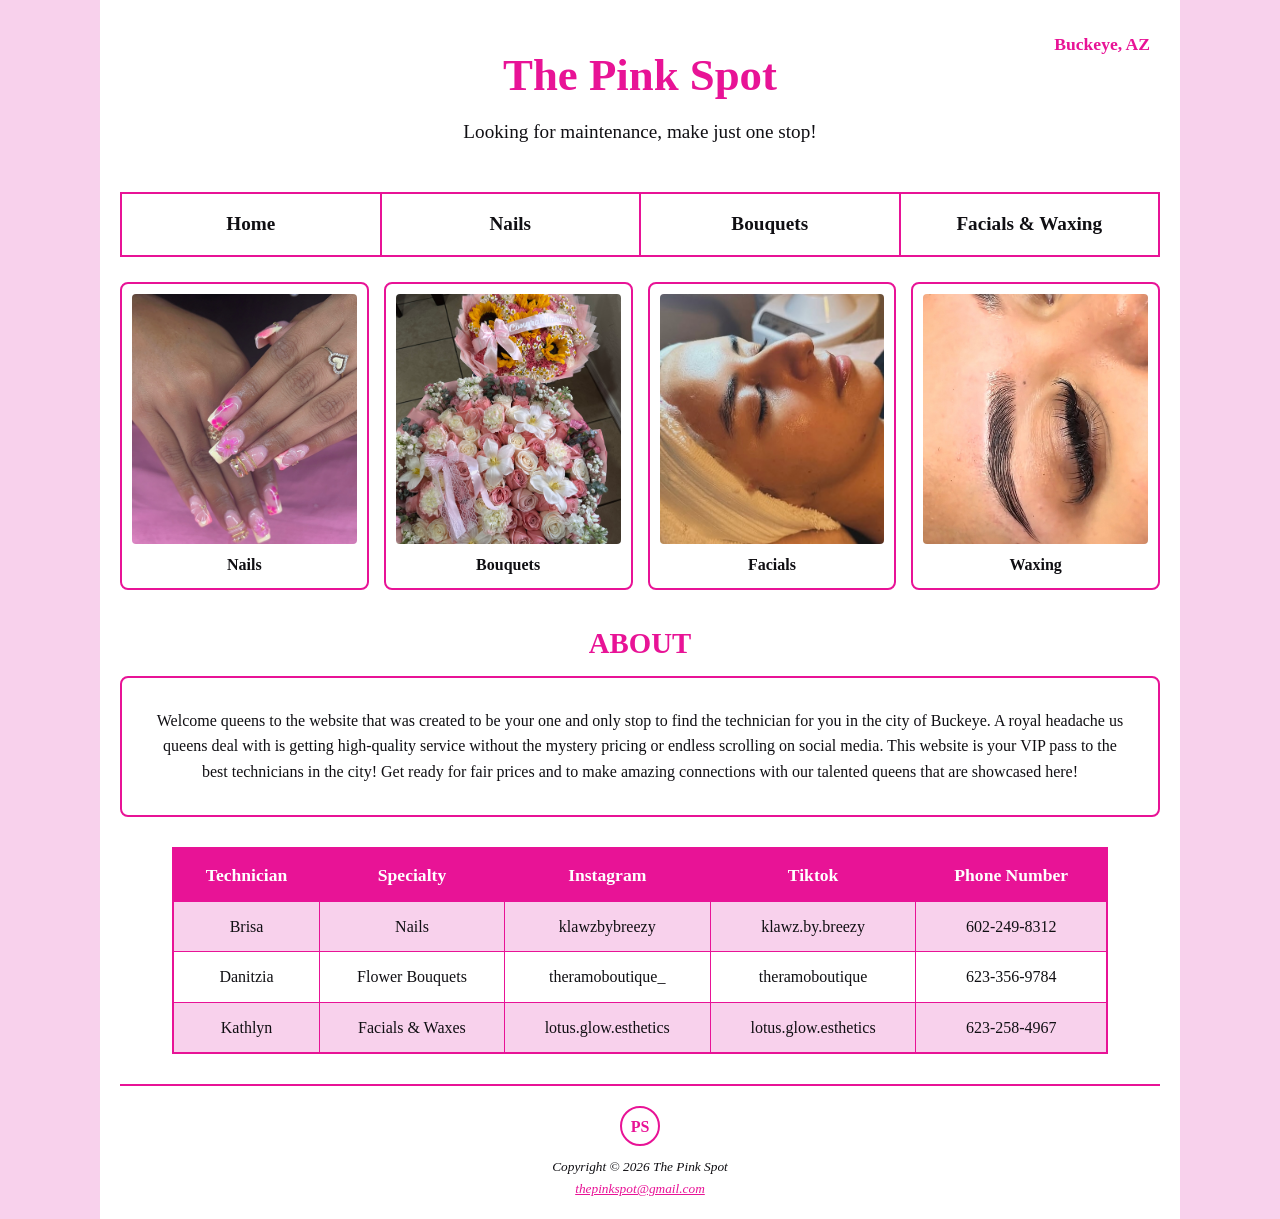
==== index.html @ 0b431683 "Add files via upload" ====
<!DOCTYPE html>
<html lang="en">
<head>
    <title>The Pink Spot - Buckeye, AZ</title>
    <meta charset="UTF-8">
    <meta name="viewport" content="width=device-width, initial-scale=1.0">
    <link rel="stylesheet" href="pinkspot.css">
</head>
<body>
    <div id="wrapper">
        <header>
            <div id="location">Buckeye, AZ</div>
            <h1>The Pink Spot</h1>
            <p class="tagline">Looking for maintenance, make just one stop!</p>
        </header>

         <nav>
             <ul>
        
                <li><a href="index.html">Home</a></li>
                <li><a href="nails.html">Nails</a></li>
                <li><a href="bouquets.html">Bouquets</a></li>
                <li><a href="facials&waxing.html">Facials & Waxing</a></li>
             </ul>
          </nav>

          <main>

            <section id="services-grid">
                <div class="service-box">
                    <img src="Brisa Nails-Home.jpeg" alt="Nails Service">
                    <p class="service-label">Nails</p>
                </div>
                <div class="service-box">
                    <img src="DD's Flowers-Home.jpeg" alt="Flower Bouquet Services">
                    <p class="service-label">Bouquets</p>
                </div>
                <div class="service-box">
                    <img src="facials-home.jpg" alt="Facials Service">
                    <p class="service-label">Facials</p>
                </div>
                <div class="service-box">
                    <img src="Waxing-home.jpg" alt="Waxing Services">
                    <p class="service-label">Waxing</p>
                </div>
            </section>

            <section id="about">
                <h2>ABOUT</h2>
                <div class="about-content">
                    <p>Welcome queens to the website that was created to be your one and only stop to find the technician for you in the city of Buckeye. A royal headache us queens deal with is getting high-quality service without the mystery pricing or endless scrolling on social media. This website is your VIP pass to the best technicians in the city! Get ready for fair prices and to make amazing connections with our talented queens that are showcased here!
</p>
                </div>
            </section>

            <table>
            <tr>
                <th>Technician</th>
                <th>Specialty</th>
                <th>Instagram</th>
                <th>Tiktok</th>
                <th>Phone Number</th>
            </tr>
            <tr>
                <td class="text">Brisa</td>
                <td class="text">Nails</td>
                <td class="text">klawzbybreezy</td>
                <td class="text">klawz.by.breezy</td>
                <td>602-249-8312</td>
            </tr>

            <tr>
                <td class="text">Danitzia</td>
                <td class="text">Flower Bouquets</td>
                <td class="text">theramoboutique_</td>
                <td class="text">theramoboutique</td>
                <td>623-356-9784</td>
            </tr>

            <tr>
                <td class="text">Kathlyn</td>
                <td class="text">Facials & Waxes</td>
                <td class="text">lotus.glow.esthetics</td>
                <td class="text">lotus.glow.esthetics</td>
                <td>623-258-4967</td>
            </tr>
         </table>

          </main>

        <footer>
            <div id="footer-logo">PS</div>
        <small>
            <i>
                Copyright &copy; 2026 The Pink Spot<br>
                <a href="mailto:lthepinkspot@gmail.com">thepinkspot@gmail.com</a>
            </i>
        </small>
    </footer>
  </div>  
</body>
</html>
---- pinkspot.css ----
:root {
    --text: #100f13;       
    --background: #f8d1ec; 
    --primary: #f480df;    
    --secondary: #e81396;  
    --accent: #ff3bdb;     
}

* {
    box-sizing: border-box;
    margin: 0;
    padding: 0;
}

body {
    background-color: var(--background);
    color: var(--text);
    font-family: "Chalkboard SE","Comic Sans MS" sans-serif;
    line-height: 1.6;
}

#wrapper {
    max-width: 1080px;
    margin: 0 auto;
    background-color: #ffffff;
    padding: 20px;
}


header {
    text-align: center;
    position: relative;
    padding: 20px 0;
}

#location {
    position: absolute;
    top: 10px;
    right: 10px;
    font-size: 1.1rem;
    color: var(--secondary);
    font-weight: bold;
}

header h1 {
    font-size: 2.8rem;
    color: var(--secondary);
    margin-bottom: 5px;
}

header .tagline {
    font-size: 1.2rem;
    color: var(--text);
}


nav {
    margin: 25px 0;
}

nav ul {
    display: flex;
    list-style-type: none;
    border: 2px solid var(--secondary);
}

nav li {
    flex: 1;
    text-align: center;
}

nav li:not(:last-child) {
    border-right: 2px solid var(--secondary);
}

nav a {
    display: block;
    padding: 15px 10px;
    color: var(--text);
    text-decoration: none;
    font-size: 1.2rem;
    font-weight: bold;
    background-color: #ffffff;
}

nav a:hover {
    background-color: var(--primary);
    color: #ffffff;
}


#services-grid {
    display: grid;
    grid-template-columns: repeat(4, 1fr);
    gap: 15px;
    margin-bottom: 30px;
}

.service-box {
    border: 2px solid var(--secondary);
    border-radius: 8px;
    padding: 10px;
    text-align: center;
    background-color: #ffffff;
}

.service-box img {
    width: 100%;
    height: 250px;
    object-fit: cover;
    border-radius: 4px;
    display: block;
}

.service-label {
    margin-top: 8px;
    font-weight: bold;
    color: var(--text);
}


#about {
    margin-bottom: 30px;
    text-align: center;
}

#about h2 {
    color: var(--secondary);
    font-size: 1.8rem;
    margin-bottom: 10px;
}

.about-content {
    border: 2px solid var(--secondary);
    padding: 30px;
    border-radius: 8px;
    min-height: 120px;
}

table {
    width: 90%;
    margin: 25px auto;
    border-collapse: collapse;
    border: 2px solid var(--secondary);
}

th, td {
    padding: 12px;
    text-align: center;
    border: 1px solid var(--secondary);
}

th {
    background-color: var(--secondary);
    color: #ffffff;
    font-size: 1.1rem;
}

tr:nth-of-type(even) {
    background-color: var(--background);
}

footer {
    display: flex;
    flex-direction: column;
    align-items: center;
    justify-content: center;
    gap: 10px;
    text-align: center;
    padding-top: 20px;
    border-top: 2px solid var(--secondary);
    margin-top: 30px;
}

#footer-logo {
    width: 40px;
    height: 40px;
    border: 2px solid var(--secondary);
    border-radius: 50%;
    display: flex;
    align-items: center;
    justify-content: center;
    font-weight: bold;
    color: var(--secondary);
}

footer a {
    color: var(--secondary);
}

/* Mobile Responsiveness */
@media (max-width: 768px) {
    #services-grid {
        grid-template-columns: repeat(2, 1fr);
    }

    table {
        width: 100%;
        font-size: 0.9rem;
    }
    
    th, td {
        padding: 8px 4px;
    }
}
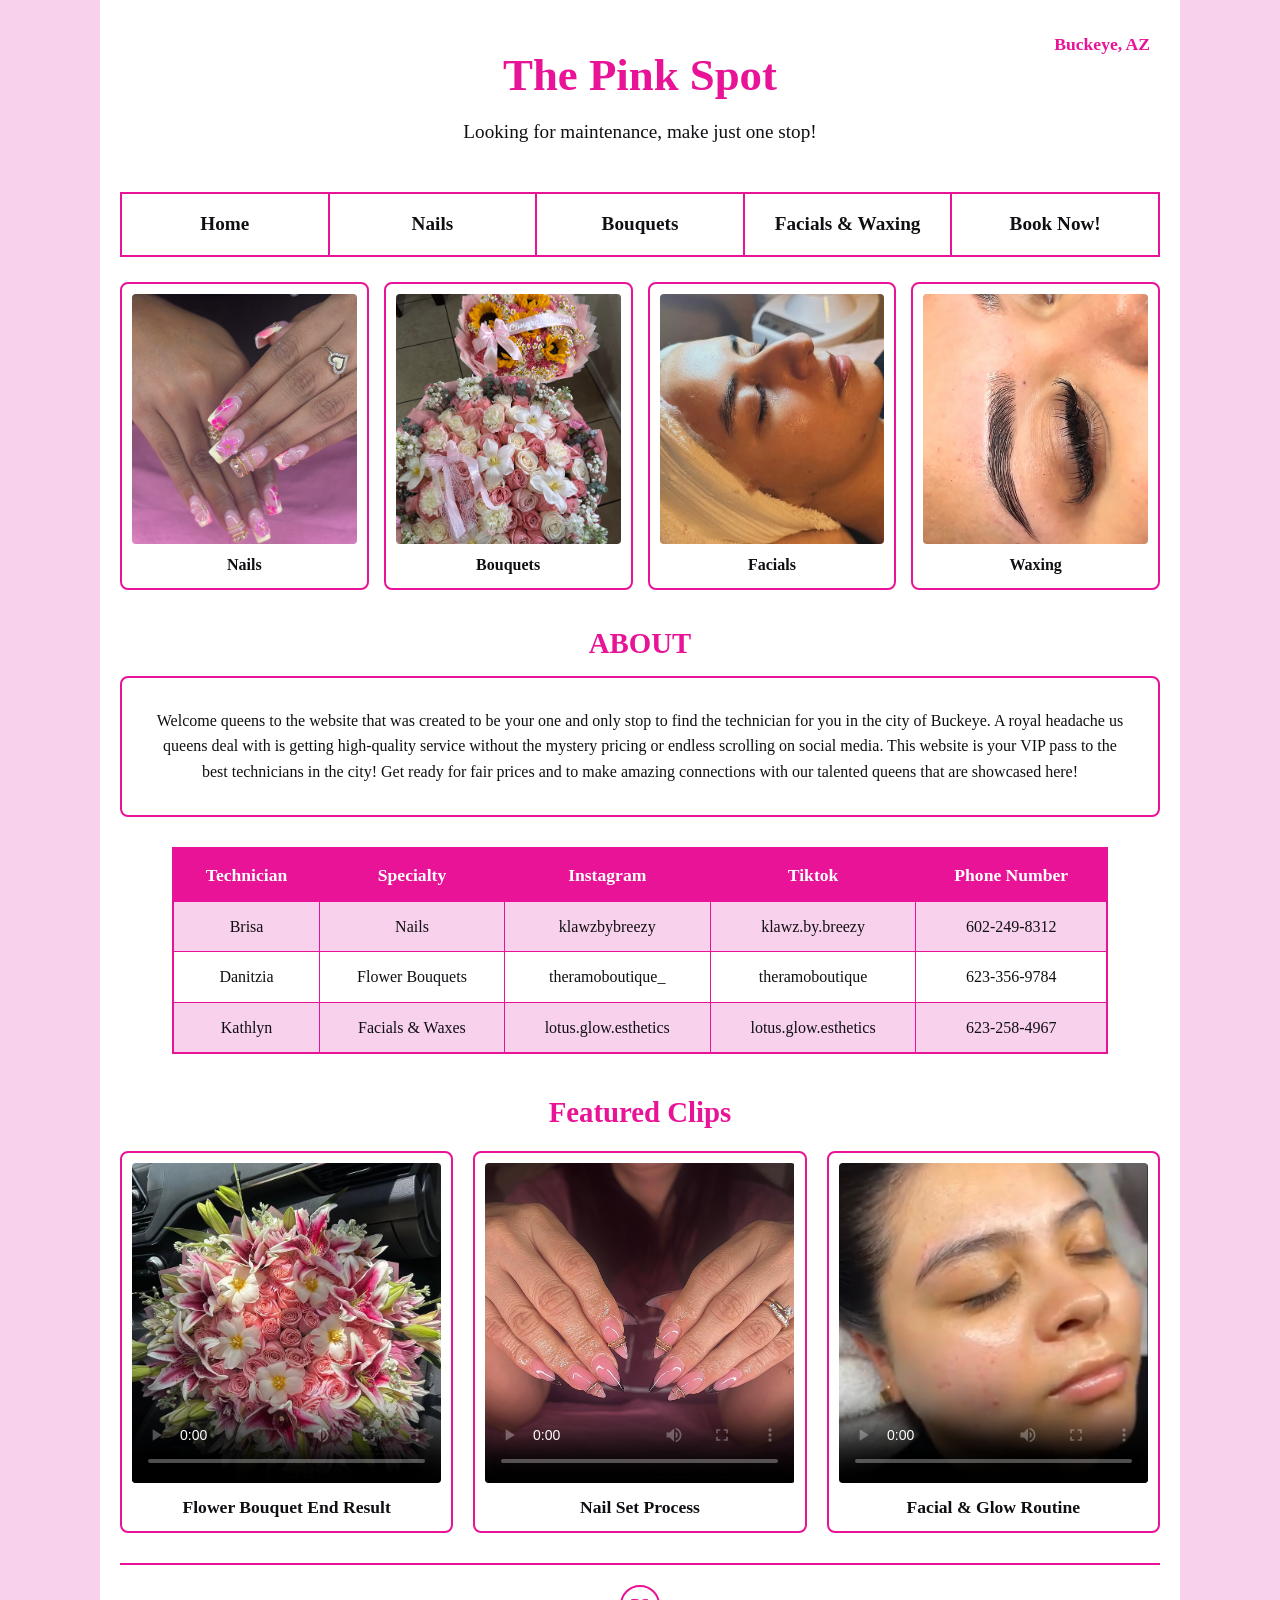
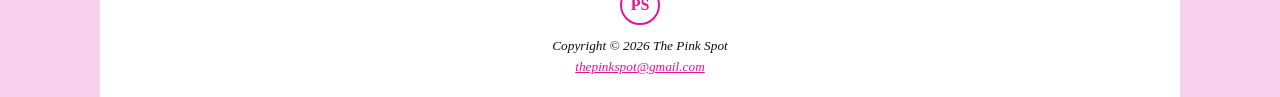
==== commit 53ffd28a: "Add files via upload" ====
--- a/index.html
+++ b/index.html
@@ -21,6 +21,7 @@
                 <li><a href="nails.html">Nails</a></li>
                 <li><a href="bouquets.html">Bouquets</a></li>
                 <li><a href="facials&waxing.html">Facials & Waxing</a></li>
+                <li><a href="booking.html">Book Now!</a> </li>
              </ul>
           </nav>
 
@@ -86,6 +87,35 @@
             </tr>
          </table>
 
+         <section id="video-section">
+             <h2>Featured Clips</h2>
+             <div class="video-grid">
+        <div class="video-box">
+            <video controls poster="pink&liliesbouquet.jpg">
+                <source src="bouquetvid.mp4" type="video/mp4">
+                Your browser does not support the video tag.
+            </video>
+            <p class="video-label">Flower Bouquet End Result</p>
+        </div>
+
+        <div class="video-box">
+            <video controls poster="nailthumbnail.JPEG">
+                <source src="nailvid.mp4" type="video/mp4">
+                Your browser does not support the video tag.
+            </video>
+            <p class="video-label">Nail Set Process</p>
+        </div>
+
+        <div class="video-box">
+            <video controls poster="facialthumbnail.jpg">
+                <source src="facial video.mp4" type="video/mp4">
+                Your browser does not support the video tag.
+            </video>
+            <p class="video-label">Facial & Glow Routine</p>
+        </div>
+         </div>
+        </section>  
+
           </main>
 
         <footer>
--- a/pinkspot.css
+++ b/pinkspot.css
@@ -88,6 +88,9 @@
     color: #ffffff;
 }
 
+nav a.active {background-color: var(--secondary); 
+            color: #ffffff;
+}
 
 #services-grid {
     display: grid;
@@ -135,6 +138,108 @@
     padding: 30px;
     border-radius: 8px;
     min-height: 120px;
+}
+
+#florist-section,
+#nailtech-section,
+#esthetician-section {
+    margin-bottom: 35px;
+}
+
+#florist-section h2, 
+#nailtech-section h2,
+#gallery-section h2, 
+#prices-section h2,
+#esthetician-section,
+#facialsprices-section,
+#Waxingprices-section {
+    color: #000000;
+    margin-bottom: 15px;
+}
+
+.florist-container,
+.nailtech-container,
+.esthetician-container {
+    display: grid;
+    grid-template-columns: 1fr 1fr;
+    gap: 25px;
+    align-items: center;
+}
+
+ .nailtech-container .nailtech-text-box {
+    order: 1;
+}
+
+.nailtech-container .nailtech-image-box {
+    order: 2;
+}
+
+.florist-image-box,
+.nailtech-image-box,
+.esthetician-image-box {
+    border: 2px solid var(--secondary);
+    border-radius: 8px;
+    padding: 10px;
+    background-color: #ffffff;
+}
+
+.florist-image-box img,
+.nailtech-image-box img,
+.esthetician-image-box img {
+    width: 100%;
+    height: 400px;
+    object-fit: cover;
+    border-radius: 4px;
+    display: block;
+}
+
+.florist-text-box,
+.nailtech-text-box,
+.esthetician-text-box {
+    border: 2px solid var(--secondary);
+    border-radius: 8px;
+    padding: 25px;
+    min-height: 280px;
+    background-color: #ffffff;
+}
+
+#gallery-section {
+    margin-bottom: 35px;
+    width: 100%;
+}
+
+.gallery-scroll {
+    display: flex;
+    gap: 15px;
+    overflow-x: auto;
+    scroll-snap-type: x mandatory;
+    scroll-behavior: smooth;
+    padding-bottom: 10px;
+    width: 100%;
+}
+
+.gallery-item {
+    flex: 0 0 calc(25% - 12px); 
+    scroll-snap-align: start;
+    border: 2px solid var(--secondary);
+    border-radius: 8px;
+    padding: 8px;
+    background-color: #ffffff;
+}
+
+.gallery-item img {
+    width: 100%;
+    height: 300px;
+    object-fit: cover;
+    border-radius: 4px;
+    display: block;
+}
+
+#prices-section,
+#facialsprices-section,
+#Waxingprices-section {
+    margin-top: 35px;
+    width: 100%;
 }
 
 table {
@@ -188,12 +293,149 @@
     color: var(--secondary);
 }
 
-/* Mobile Responsiveness */
+#booking-section {
+    max-width: 650px;
+    margin: 0 auto 35px auto;
+    padding: 10px;
+}
+
+#booking-section h2 {
+    color: var(--secondary);
+    font-size: 2.2rem;
+    text-align: center;
+    margin-bottom: 5px;
+}
+
+#booking-section h3 {
+    color: var(--secondary);
+    font-size: 1.6rem;
+    text-align: center;
+    margin-bottom: 5px;
+}
+
+.required-note {
+    color: var(--secondary);
+    font-weight: bold;
+    text-align: center;
+    margin-bottom: 25px;
+    font-size: 1.1rem;
+}
+
+form {
+    display: grid;
+    grid-template-columns: 160px 1fr;
+    gap: 18px 15px;
+    align-items: center;
+}
+
+label {
+    font-weight: bold;
+    font-size: 1.2rem;
+    color: var(--secondary);
+    text-align: right;
+    padding-right: 10px;
+}
+
+input[type="text"],
+input[type="tel"],
+input[type="date"],
+textarea {
+    width: 100%;
+    padding: 12px;
+    font-size: 1.1rem;
+    font-family: inherit;
+    border: 2px solid var(--secondary);
+    border-radius: 8px;
+    background-color: #ffffff;
+    outline: none;
+}
+
+input[type="text"]:focus,
+input[type="tel"]:focus,
+input[type="date"]:focus,
+textarea:focus {
+    border-color: var(--accent);
+    box-shadow: 0 0 6px var(--primary);
+}
+
+#mySubmit {
+    grid-column: 2 / 3;
+    justify-self: start;
+    background-color: #ffffff;
+    color: var(--secondary);
+    border: 2px solid var(--secondary);
+    border-radius: 8px;
+    padding: 12px 35px;
+    font-size: 1.3rem;
+    font-weight: bold;
+    font-family: inherit;
+    cursor: pointer;
+    transition: background-color 0.2s, color 0.2s;
+    margin-top: 10px;
+}
+
+#mySubmit:hover {
+    background-color: var(--secondary);
+    color: #ffffff;
+}
+
+#video-section {
+    margin-top: 35px;
+    width: 100%;
+}
+
+#video-section h2 {
+    color: var(--secondary);
+    font-size: 1.8rem;
+    margin-bottom: 15px;
+    text-align: center;
+}
+
+.video-grid {
+    display: grid;
+    grid-template-columns: repeat(3, 1fr);
+    gap: 20px;
+}
+
+.video-box {
+    border: 2px solid var(--secondary);
+    border-radius: 8px;
+    padding: 10px;
+    background-color: #ffffff;
+    text-align: center;
+}
+
+.video-box video {
+    width: 100%;
+    height: 320px;
+    object-fit: cover;
+    border-radius: 4px;
+    display: block;
+    background-color: #000000;
+}
+
+.video-label {
+    margin-top: 10px;
+    font-weight: bold;
+    color: var(--text);
+    font-size: 1.1rem;
+}
+
 @media (max-width: 768px) {
     #services-grid {
         grid-template-columns: repeat(2, 1fr);
     }
 
+    .florist-container,
+    .nailtech-container,
+    .esthetician-container {
+        grid-template-columns: 1fr;
+    }
+
+    .gallery-item {
+        flex: 0 0 calc(50% - 10px);
+    }
+
     table {
         width: 100%;
         font-size: 0.9rem;
@@ -202,4 +444,23 @@
     th, td {
         padding: 8px 4px;
     }
-}
+
+form {
+        grid-template-columns: 1fr;
+        gap: 10px;
+    }
+
+    label {
+        text-align: left;
+        padding-right: 0;
+    }
+
+    #mySubmit {
+        grid-column: 1 / 2;
+        width: 100%;
+    }
+
+.video-grid {
+        grid-template-columns: 1fr;
+    }
+}
